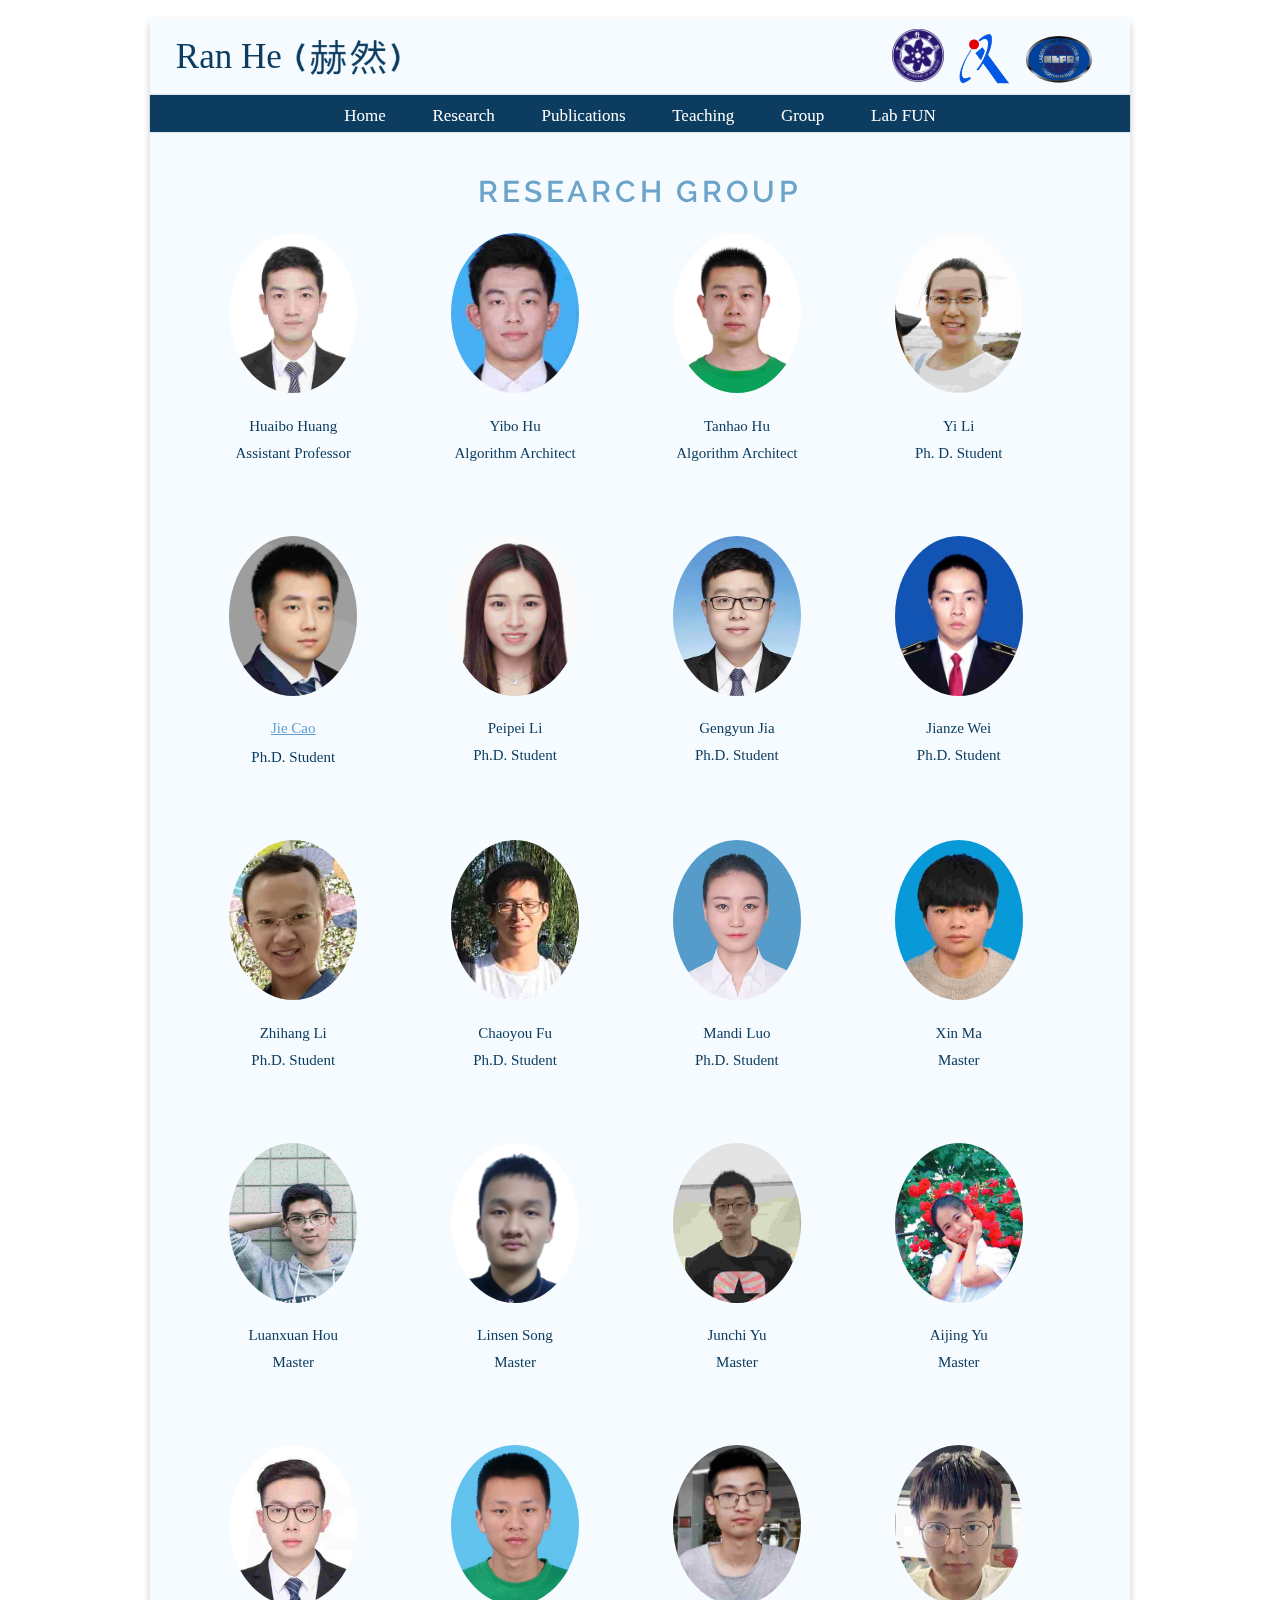
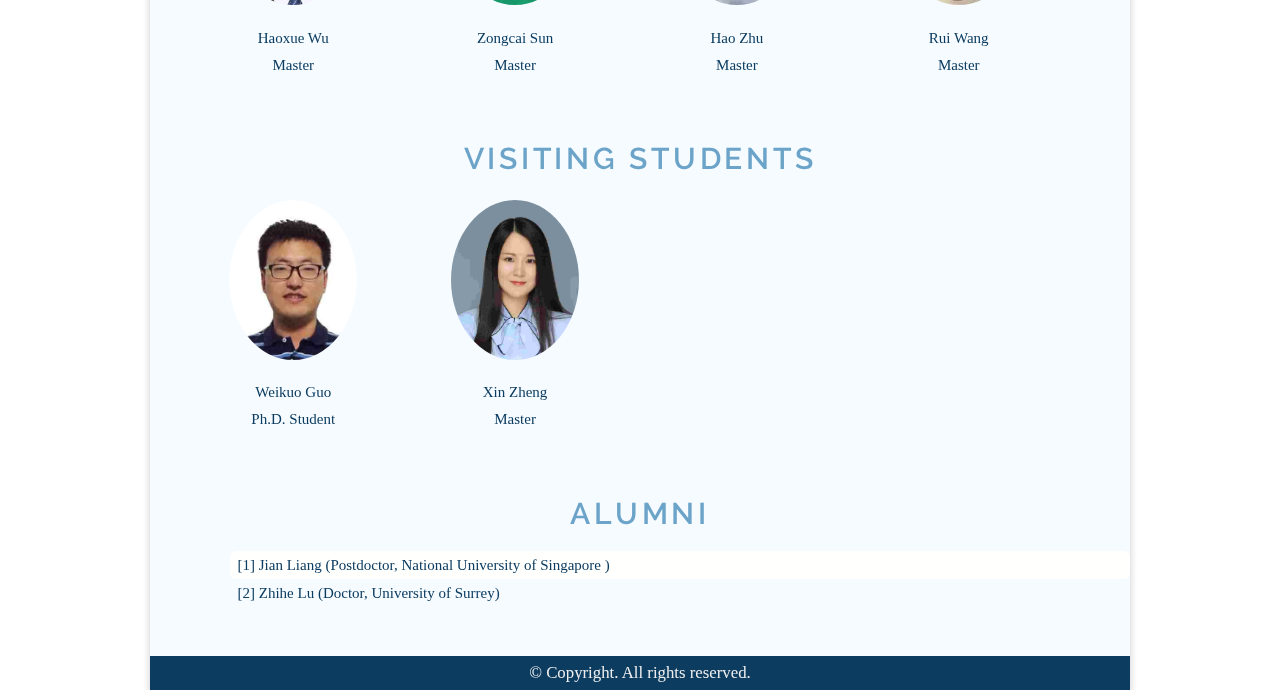
==== people.html @ 363ead8a "Add files via upload" ====
<!DOCTYPE HTML>
<!--
	Ion by TEMPLATED
	templated.co @templatedco
	Released for free under the Creative Commons Attribution 3.0 license (templated.co/license)
-->
<html>
	<head>
		<title>Left Sidebar - Ion by TEMPLATED</title>
		<meta http-equiv="content-type" content="text/html; charset=utf-8" />
		<meta name="description" content="" />
		<meta name="keywords" content="" />
		<!--[if lte IE 8]><script src="js/html5shiv.js"></script><![endif]-->
		<script src="js/jquery.min.js"></script>
		<script src="js/skel.min.js"></script>
		<script src="js/skel-layers.min.js"></script>
		<script src="js/init.js"></script>
		<noscript>
			<link rel="stylesheet" href="css/skel.css" />
			<link rel="stylesheet" href="css/style.css" />
			<link rel="stylesheet" href="css/style-xlarge.css" />
		</noscript>
	</head>
<body class="w3-content w3-light-grey" style="width: 980px; margin-right: auto;margin-left: auto; min-width: 50px ">
	<div class="w3-card-8 w3-white w3-margin-left w3-margin-right" style="background: #f5fbff; box-shadow: 0 4px 8px 0 rgba(0,0,0,0.2);">
		<header class="w3-container w3-margin-top" style="padding-left:35px;padding-right:35px">
			<div class="row">
		    	<p style=" color: #0c3c60;margin-top: 10px; font-size:35px; margin: 10px 0 10px -50px">Ran He</p>
		    	<img src="images/hr.png"  alt="pic" style="height: 45px; margin-top: 15px; padding-left: 10px;" />
		    	<div class="w3-right" style="float: right;">
		    		<img src="images/yuan.png"  alt="pic" style="height: 55px; margin-top: 10px; padding-left: 10px;" />
		    		<img src="images/casia.png"  alt="pic" style="height: 50px; margin-top: 10px; padding-left: 10px" />
		    		<img src="images/nlpr.png"class="alignright "  alt="pic" style="height: 50px; margin-top: 10px; padding-left: 10px" />
		    	</div>
			</div>
		</header>

		<ul  style="background: #0c3c60; cursor: default; height:2em; left:0;line-height:2em;top: 0;width: 100%;z-index: 10000;
	        box-shadow: 0 0 0.1em 0 rgba(0, 0, 0, 0.25); list-style: none; display: inline-block; vertical-align: middle;  justify-content: center; display: flex;
	        ">
	        <div class="row" style="margin-left: 0">
	        	<li style="padding-left: 0"><a id="navText" href="index.html"  >Home</a></li>
				<li><a id="navText"href="research.html" >Research</a></li>
				<li><a id="navText"href="publication.html">Publications</a></li>
				<li><a id="navText"href="teaching.html">Teaching</a></li>
				<li><a id="navText" href="people.html">Group</a></li>
				<li><a id="navText"href="labfun.html">Lab FUN</a></li>
	        </div>
		</ul>

		<!-- Main -->
		<section id="main" class="wrapper style1">
			<div class="column" style="max-width: 850px;  margin-right: auto;margin-left: auto">
				<div class="column" style=" margin-right: auto;margin-left: auto">
					<h1 style="font-weight: 1000; font-size:30px; text-align: center; color:#6ca3c9; margin-top: 3%;
				" >Research Group</h1>
					<div class="box" style="background-color: #f5fbff; border-width:0px; margin-left: auto; margin-right: auto; padding: 1em 1em">
						<div class="row" style=" display: flex; text-align: center;margin-left: -4em; margin-right: auto;">
						<div class="column" style=" float: left; width: 25%;" >
							<a class="image" ><img src="images/profilePhoto/huanghuaibo.jpg" alt="" style="border-radius: 50%;width:128px;height:160px" /></a>
							<p style=" font-size: 15px; margin:10px 0 0 0">Huaibo Huang</p>
							<p style=" margin-top: 3px; font-size: 15px">Assistant Professor</p>
						</div>
						<div class="column" style=" float: left; width: 25%;" >
							<a class="image" ><img src="images/profilePhoto/huyibo.jpg" alt="" style="border-radius: 50%;width:128px;height:160px" /></a>
							<p style=" font-size: 15px; margin:10px 0 0 0">Yibo Hu</p>
							<p style=" margin-top: 3px; font-size: 15px">Algorithm Architect</p>
						</div>
						<div class="column" style=" float: left; width: 25%;" >
							<a class="image" ><img src="images/profilePhoto/hutanhao.jpg" alt="" style="border-radius: 50%;width:128px;height:160px" /></a>
							<p style=" font-size: 15px; margin:10px 0 0 0">Tanhao Hu</p>
							<p style=" margin-top: 3px; font-size: 15px">Algorithm Architect</p>
						</div>
						<div class="column" style=" float: left; width: 25%;" >
							<a class="image" ><img src="images/profilePhoto/liyi.jpg" alt="" style="border-radius: 50%;width:128px;height:160px" /></a>
							<p style=" font-size: 15px; margin:10px 0 0 0">Yi Li</p>
							<p style=" margin-top: 3px; font-size: 15px">Ph. D. Student</p>
						</div>
					</div>
					</div>
				</div>

				<div class="column" style=" margin-right: auto;margin-left: auto">
					<div class="box" style="background-color: #f5fbff; border-width:0px; margin-left: auto; margin-right: auto; padding: 1em 1em">
						<div class="row" style=" display: flex; text-align: center;margin-left: -4em; margin-right: auto;">
						<div class="column" style=" float: left; width: 25%;" >
							<a class="image" ><img src="images/profilePhoto/caojie.jpg" alt="" style="border-radius: 50%;width:128px;height:160px" /></a>
							<div class="column" style="margin-top: 5px">
								<a style=" font-size: 15px; margin-top: 10px; color: #629DD1;
								font-family: FuturaH;
									font-weight: 500;" href="https://ttxsjie.github.io/">Jie Cao</a>
							<p style=" margin-top:0px; font-size: 15px">Ph.D. Student</p>
							</div>
							
						</div>
						<div class="column" style=" float: left; width: 25%;" >
							<a class="image" ><img src="images/profilePhoto/lipeipei.jpg" alt="" style="border-radius: 50%;width:128px;height:160px" /></a>
							<p style=" font-size: 15px; margin:10px 0 0 0">Peipei Li</p>
							<p style=" margin-top: 3px; font-size: 15px">Ph.D. Student</p>
						</div>
						<div class="column" style=" float: left; width: 25%;" >
							<a class="image" ><img src="images/profilePhoto/jiagengyun.jpg" alt="" style="border-radius: 50%;width:128px;height:160px" /></a>
							<p style=" font-size: 15px; margin:10px 0 0 0">Gengyun Jia</p>
							<p style=" margin-top: 3px; font-size: 15px">Ph.D. Student</p>
						</div>
						<div class="column" style=" float: left; width: 25%;" >
							<a class="image" ><img src="images/profilePhoto/weijianze.jpg" alt="" style="border-radius: 50%;width:128px;height:160px" /></a>
							<p style=" font-size: 15px; margin:10px 0 0 0">Jianze Wei</p>
							<p style=" margin-top: 3px; font-size: 15px">Ph.D. Student</p>
						</div>
					</div>
					</div>
				</div>

				<div class="column" style=" margin-right: auto;margin-left: auto">
					<div class="box" style="background-color: #f5fbff; border-width:0px; margin-left: auto; margin-right: auto; padding: 1em 1em">
						<div class="row" style=" display: flex; text-align: center;margin-left: -4em; margin-right: auto;">
						<div class="column" style=" float: left; width: 25%;" >
							<a class="image" ><img src="images/profilePhoto/lizhihang.jpg" alt="" style="border-radius: 50%;width:128px;height:160px" /></a>
							<p style=" font-size: 15px; margin:10px 0 0 0">Zhihang Li</p>
							<p style=" margin-top: 3px; font-size: 15px">Ph.D. Student</p>
						</div>
						<div class="column" style=" float: left; width: 25%;" >
							<a class="image" ><img src="images/profilePhoto/fuchaoyou.jpg" alt="" style="border-radius: 50%;width:128px;height:160px" /></a>
							<p style=" font-size: 15px; margin:10px 0 0 0">Chaoyou Fu</p>
							<p style=" margin-top: 3px; font-size: 15px">Ph.D. Student</p>
						</div>
						<!-- <div class="column" style=" float: left; width: 25%;" >
							<a class="image" ><img src="images/profilePhoto/guoweikuo.jpg" alt="" style="border-radius: 50%;width:128px;height:160px" /></a>
							<p style=" font-size: 15px; margin:10px 0 0 0">Weikuo Guo</p>
							<p style=" margin-top: 3px; font-size: 15px">Ph.D. Student</p>
						</div> -->
						<div class="column" style=" float: left; width: 25%;" >
							<a class="image" ><img src="images/profilePhoto/lmd.jpg" alt="" style="border-radius: 50%;width:128px;height:160px" /></a>
							<p style=" font-size: 15px; margin:10px 0 0 0">Mandi Luo</p>
							<p style=" margin-top: 3px; font-size: 15px">Ph.D. Student</p>
						</div>
						<div class="column" style=" float: left; width: 25%;" >
							<a class="image" ><img src="images/profilePhoto/maxin.jpg" alt="" style="border-radius: 50%;width:128px;height:160px" /></a>
							<p style=" font-size: 15px; margin:10px 0 0 0">Xin Ma</p>
							<p style=" margin-top: 3px; font-size: 15px">Master</p>
						</div>
					</div>
					</div>
				</div>

				<div class="column" style=" margin-right: auto;margin-left: auto">
					<div class="box" style="background-color: #f5fbff; border-width:0px; margin-left: auto; margin-right: auto; padding: 1em 1em">
						<div class="row" style=" display: flex; text-align: center;margin-left: -4em; margin-right: auto;">
						
						<div class="column" style=" float: left; width: 25%;" >
							<a class="image" ><img src="images/profilePhoto/hou2.jpg" alt="" style="border-radius: 50%;width:128px;height:160px" /></a>
							<p style=" font-size: 15px; margin:10px 0 0 0">Luanxuan Hou</p>
							<p style=" margin-top: 3px; font-size: 15px">Master</p>
						</div>
						<div class="column" style=" float: left; width: 25%;" >
							<a class="image" ><img src="images/profilePhoto/songlinsen.png" alt="" style="border-radius: 50%;width:128px;height:160px" /></a>
							<p style=" font-size: 15px; margin:10px 0 0 0">Linsen Song</p>
							<p style=" margin-top: 3px; font-size: 15px">Master</p>
						</div>
						<div class="column" style=" float: left; width: 25%;" >
							<a class="image" ><img src="images/profilePhoto/yujunchi.jpg" alt="" style="border-radius: 50%;width:128px;height:160px" /></a>
							<p style=" font-size: 15px; margin:10px 0 0 0">Junchi Yu</p>
							<p style=" margin-top: 3px; font-size: 15px">Master</p>
						</div>
						<div class="column" style=" float: left; width: 25%;" >
							<a class="image" ><img src="images/profilePhoto/yu3.jpg" alt="" style="border-radius: 50%;width:128px;height:160px" /></a>
							<p style=" font-size: 15px; margin:10px 0 0 0">Aijing Yu</p>
							<p style=" margin-top: 3px; font-size: 15px">Master</p>
						</div>
						
					</div>
					</div>
				</div>

				<div class="column" style=" margin-right: auto;margin-left: auto">
					<div class="box" style="background-color: #f5fbff; border-width:0px; margin-left: auto; margin-right: auto; padding: 1em 1em">
						<div class="row" style=" display: flex; text-align: center;margin-left: -4em; margin-right: auto;">
						
						<div class="column" style=" float: left; width: 25%;" >
							<a class="image" ><img src="images/profilePhoto/wuhaoxue.jpg" alt="" style="border-radius: 50%;width:128px;height:160px" /></a>
							<p style=" font-size: 15px; margin:10px 0 0 0">Haoxue Wu</p>
							<p style=" margin-top: 3px; font-size: 15px">Master</p>
						</div>
						<div class="column" style=" float: left; width: 25%;" >
							<a class="image" ><img src="images/profilePhoto/sunzongcai.jpg" alt="" style="border-radius: 50%;width:128px;height:160px" /></a>
							<p style=" font-size: 15px; margin:10px 0 0 0">Zongcai Sun</p>
							<p style=" margin-top: 3px; font-size: 15px">Master</p>
						</div>
						<!-- <div class="column" style=" float: left; width: 25%;" >
							<a class="image" ><img src="images/profilePhoto/zhengxin.jpg" alt="" style="border-radius: 50%;width:128px;height:160px" /></a>
							<p style=" font-size: 15px; margin:10px 0 0 0">Xin Zheng</p>
							<p style=" margin-top: 3px; font-size: 15px">Master</p>
						</div> -->
						<div class="column" style=" float: left; width: 25%;" >
							<a class="image" ><img src="images/profilePhoto/zhuhao.jpg" alt="" style="border-radius: 50%;width:128px;height:160px" /></a>
							<p style=" font-size: 15px; margin:10px 0 0 0">Hao Zhu</p>
							<p style=" margin-top: 3px; font-size: 15px">Master</p>
						</div>
						<div class="column" style=" float: left; width: 25%;" >
							<a class="image" ><img src="images/profilePhoto/wangrui.jpg" alt="" style="border-radius: 50%;width:128px;height:160px" /></a>
							<p style=" font-size: 15px; margin:10px 0 0 0">Rui Wang</p>
							<p style=" margin-top: 3px; font-size: 15px">Master</p>
						</div>
					</div>
					</div>
				</div>

				<h1 style="font-weight: 1000; font-size:30px; text-align: center; color:#6ca3c9; margin-top: 3%;
				" >Visiting Students
				</h1>
				<div class="column" style=" margin-right: auto;margin-left: auto;">
					<div class="box" style="background-color: #f5fbff; border-width:0px; margin-left: auto; margin-right: auto; padding: 1em 1em;">
						<div class="row" style=" display: flex; text-align: center;margin-left: -4em; margin-right: auto;">
						<div class="column" style=" float: center; width: 25%;" >
							<a class="image" ><img src="images/profilePhoto/guoweikuo.jpg" alt="" style="border-radius: 50%;width:128px;height:160px" /></a>
							<p style=" font-size: 15px; margin:10px 0 0 0">Weikuo Guo</p>
							<p style=" margin-top: 3px; font-size: 15px">Ph.D. Student</p>
						</div>
						<div class="column" style=" float: center; width: 25%;" >
							<a class="image" ><img src="images/profilePhoto/zhengxin.jpg" alt="" style="border-radius: 50%;width:128px;height:160px" /></a>
							<p style=" font-size: 15px; margin:10px 0 0 0">Xin Zheng</p>
							<p style=" margin-top: 3px; font-size: 15px">Master</p>
						</div>
						
						
					</div>
					</div>
				</div>

				<h1 style="font-weight: 1000; font-size:30px; text-align: center; color:#6ca3c9; margin-top: 3%;
				" >Alumni</h1>
				<ul style="list-style-type:none; color: #0c3c60; margin-left:auto; margin-right: auto; width: 930px; font-size: 15px; line-height:1.5; padding: 1em 1em" >
					<li id="publication"  class="box" align="justify" style="padding: 0.2em 0.5em; font-size: 15px" >[1] Jian Liang (Postdoctor, National University of Singapore )</li>
					<li id="publication2" class="box" align="justify" style="padding: 0.2em 0.5em; font-size: 15px" >[2] Zhihe Lu (Doctor, University of Surrey)</li>
				</ul>

			</div>
			

			
		</section>
			

		<!-- Footer -->
			<footer id="footer">
					<ul class="copyright">
						<li>&copy; Copyright. All rights reserved.</li>
<!-- 						<li>Design: <a href="http://templated.co">TEMPLATED</a></li>
						<li>Images: <a href="http://unsplash.com">Unsplash</a></li> -->
					</ul>
				
			</footer>
			</div>
	</body>
</html>
---- css/skel.css ----
/* Resets (http://meyerweb.com/eric/tools/css/reset/ | v2.0 | 20110126 | License: none (public domain)) */

	html,body,div,span,applet,object,iframe,h1,h2,h3,h4,h5,h6,p,blockquote,pre,a,abbr,acronym,address,big,cite,code,del,dfn,em,img,ins,kbd,q,s,samp,small,strike,strong,sub,sup,tt,var,b,u,i,center,dl,dt,dd,ol,ul,li,fieldset,form,label,legend,table,caption,tbody,tfoot,thead,tr,th,td,article,aside,canvas,details,embed,figure,figcaption,footer,header,hgroup,menu,nav,output,ruby,section,summary,time,mark,audio,video{margin:0;padding:0;border:0;font-size:100%;font:inherit;vertical-align:baseline;}article,aside,details,figcaption,figure,footer,header,hgroup,menu,nav,section{display:block;}body{line-height:1;}ol,ul{list-style:none;}blockquote,q{quotes:none;}blockquote:before,blockquote:after,q:before,q:after{content:'';content:none;}table{border-collapse:collapse;border-spacing:0;}body{-webkit-text-size-adjust:none}

/* Box Model */

	*, *:before, *:after {
		-moz-box-sizing: border-box;
		-webkit-box-sizing: border-box;
		box-sizing: border-box;
	}

/* Container */

	body {
		/* min-width: (containers) */
		min-width: 500px;
	}

	.container {
		margin-left: auto;
		margin-right: auto;
		
		/* width: (containers) */
		width: 980px;
	}

	/* Modifiers */
	
		.container.small {
			/* width: (containers) * 0.75; */
			width: 700px;
		}

		.container.big {
			width: 100%;

			/* max-width: (containers) * 1.25; */
			max-width: 980px;

			/* min-width: (containers); */
			min-width: 980px;
		}

/* Grid */

	.\31 2u { width: 100% }
	.\31 1u { width: 91.6666666667% }
	.\31 0u { width: 83.3333333333% }
	.\39 u { width: 75% }
	.\38 u { width: 66.6666666667% }
	.\37 u { width: 58.3333333333% }
	.\36 u { width: 50% }
	.\35 u { width: 41.6666666667% }
	.\34 u { width: 33.3333333333% }
	.\33 u { width: 25% }
	.\32 u { width: 16.6666666667% }
	.\31 u { width: 8.3333333333% }
	.\-11u { margin-left: 91.6666666667% }
	.\-10u { margin-left: 83.3333333333% }
	.\-9u { margin-left: 75% }
	.\-8u { margin-left: 66.6666666667% }
	.\-7u { margin-left: 58.3333333333% }
	.\-6u { margin-left: 50% }
	.\-5u { margin-left: 41.6666666667% }
	.\-4u { margin-left: 33.3333333333% }
	.\-3u { margin-left: 25% }
	.\-2u { margin-left: 16.6666666667% }
	.\-1u { margin-left: 8.3333333333% }

	/* Rows */

		.row > * {
			float: left;
		}

		.row:after {
			content: '';
			display: block;
			clear: both;
			height: 0;
		}

		.row:first-child > * {
			padding-top: 0 !important;
		}

		.row.uniform > * > :first-child {
			margin-top: 0;
		}

		.row.uniform > * > :last-child {
			margin-bottom: 0;
		}

		/* Normal */

			.row > * {
				/* padding-left: (gutters.vertical) */
				padding-left: 4em;
			}

			.row + .row > * {
				/* padding: (gutters.horizontal) 0 0 (gutters.vertical) */
				padding: 0 0 0 4em;
			}

			.row {
				/* margin-left: -(gutters.vertical) */
				margin-left: -4em;
			}

			.row + .row.uniform > * {
				/* padding: (gutters.vertical) 0 0 (gutters.vertical) */
				padding: 4em 0 0 4em;
			}

		/* Flush */

			.row.flush > * {
				padding-left: 0;
			}

			.row + .row.flush > * {
				padding: 0;
			}

			.row.flush {
				margin-left: 0;
			}

			.row + .row.uniform.flush > * {
				padding: 0;
			}

		/* Quarter */

			.row.quarter > * {
				/* padding-left: (gutters.vertical * 0.25) */
				padding-left: 1em;
			}

			.row + .row.quarter > * {
				/* padding: (gutters.horizontal * 0.25) 0 0 (gutters.vertical * 0.25) */
				padding: 0 0 0 1em;
			}

			.row.quarter {
				/* margin-left: -(gutters.vertical * 0.25) */
				margin-left: -1em;
			}

			.row + .row.uniform.quarter > * {
				/* padding: (gutters.vertical * 0.25) 0 0 (gutters.vertical * 0.25) */
				padding: 1em 0 0 1em;
			}

		/* Half */

			.row.half > * {
				/* padding-left: (gutters.vertical * 0.5) */
				padding-left: 2em;
			}

			.row + .row.half > * {
				/* padding: (gutters.horizontal * 0.5) 0 0 (gutters.vertical * 0.5) */
				padding: 0 0 0 2em;
			}

			.row.half {
				/* margin-left: -(gutters.vertical * 0.5) */
				margin-left: -2em;
			}

			.row + .row.uniform.half > * {
				/* padding: (gutters.vertical * 0.5) 0 0 (gutters.vertical * 0.5) */
				padding: 2em 0 0 2em;
			}

		/* One and (a) Half */

			.row.oneandhalf > * {
				/* padding-left: (gutters.vertical * 1.5) */
				padding-left: 6em;
			}

			.row + .row.oneandhalf > * {
				/* padding: (gutters.horizontal * 1.5) 0 0 (gutters.vertical * 1.5) */
				padding: 0 0 0 6em;
			}

			.row.oneandhalf {
				/* margin-left: -(gutters.vertical * 1.5) */
				margin-left: -6em;
			}

			.row + .row.uniform.oneandhalf > * {
				/* padding: (gutters.vertical * 1.5) 0 0 (gutters.vertical * 1.5) */
				padding: 6em 0 0 6em;
			}

		/* Double */

			.row.double > * {
				/* padding-left: (gutters.vertical * 2) */
				padding-left: 8em;
			}

			.row + .row.double > * {
				/* padding: (gutters.horizontal * 2) 0 0 (gutters.vertical * 2) */
				padding: 0 0 0 8em;
			}

			.row.double {
				/* margin-left: -(gutters.vertical * 2) */
				margin-left: -8em;
			}

			.row + .row.uniform.double > * {
				/* padding: (gutters.vertical * 2) 0 0 (gutters.vertical * 2) */
				padding: 8em 0 0 8em;
			}
---- css/style.css ----
@charset "UTF-8";
@import url(font-awesome.min.css);
@import url("http://fonts.googleapis.com/css?family=Roboto:500,300");
@font-face{
    font-family: 'Futura';
    src : url('../fonts/Futura LT Book.ttf');
}
@font-face{
    font-family: 'FuturaCondenB';
    src : url('../fonts/Futura LT Condensed Bold.ttf');
}
@font-face{
    font-family: 'FuturaH';
    src : url('../fonts/Futura LT Heavy.ttf');
}
@font-face{
    font-family: 'RalwaySB';
    src : url('../fonts/Raleway-SemiBold.ttf');
}
/*
	Ion by TEMPLATED
	templated.co @templatedco
	Released for free under the Creative Commons Attribution 3.0 license (templated.co/license)
*/

/* Basic */
 #navText{

 	color:#ffffff; 
 	text-decoration: none; 
 	font-weight: 400; 
 	vertical-align: middle; 
 	padding-left: 0; 
 	font-size: 17px
 }
	body {
		background: #fff;
	}

	body, input, select, textarea {
		color: #555f66;
		font-family: "Roboto", Helvetica, sans-serif;
		font-size: 14pt;
		font-weight: 300;
		line-height: 1.75em;
	}

	a {
		color: #629DD1;
		text-decoration: underline;
	}

		a:hover {
			text-decoration: none;
		}

	strong, b {
		color: #666f77;
		font-weight: 500;
	}

	em, i {
		font-style: italic;
	}

	p {
		color: #0c3c60;
		margin: 0 0 1em 0;
		font-family: FuturaH;
		font-weight: 500;
		line-height: 160%;
	
	}

	h1, h2, h3, h4, h5, h6 {
		color: #0c3c60;
		font-weight: 500;
		line-height: 1em;
		margin: 0 0 0em 0;
		text-transform: uppercase;
		letter-spacing: 0.125em;
		font-family: FuturaH;
	}

		h1 a, h2 a, h3 a, h4 a, h5 a, h6 a {
			color: inherit;
			text-decoration: none;
			
		}

	h1{
		font-size: 1.5em;
		line-height: 1.5em;
		font-family: RalwaySB
	}

	h2 {
		font-size: 20px;
		line-height: 1.5em;
		font-family: RalwaySB
	}

	h3 {
		font-size: 0.8em;
		line-height: 1.0em;
		font-weight: 600
	}

	h4 {
		font-size: 1em;
		line-height: 1.5em;
	}

	h5 {
		font-size: 0.8em;
		line-height: 1.5em;
	}

	h6 {
		font-size: 0.7em;
		line-height: 1.5em;
	}

	sub {
		font-size: 15px;
		line-height: 0%;
		position: relative;
		font-family: FuturaH;
		top: 0.5em;
		color:#0c3c60;
		font-weight: 500
	}

	sup {
		font-size: 0.8em;
		position: relative;
		top: -0.5em;
	}

	hr {
		border: 0;
		border-bottom: solid 1px rgba(144, 144, 144, 0.25);
		margin: 3em 0;
	}

		hr.major {
			margin: 2em 0 5em 0;
		}


	blockquote {
		border-left: solid 4px rgba(144, 144, 144, 0.25);
		font-style: italic;
		margin: 0 0 2em 0;
		padding: 0.5em 0 0.5em 2em;
	}

	code {
		background: rgba(144, 144, 144, 0.075);
		border-radius: 6px;
		border: solid 1px rgba(144, 144, 144, 0.25);
		font-family: "Courier New", monospace;
		font-size: 0.9em;
		margin: 0 0.25em;
		padding: 0.25em 0.65em;
	}

	pre {
		-webkit-overflow-scrolling: touch;
		font-family: "Courier New", monospace;
		font-size: 0.9em;
		margin: 0 0 2em 0;
		overflow-x: auto;
	}

		pre code {
			display: block;
			line-height: 1.75em;
			padding: 1em 1.5em;
		}

	.align-left {
		text-align: left;
	}

	.align-center {
		text-align: center;
	}

	.align-right {
		text-align: right;
	}

/* Section/Article */
	#publication{
		background-color: #fffffe;
		border-width:0px; 	
		margin-bottom: 0em; 
		padding: 1em 1em; 
		font-family: FuturaH; 
		font-size: 0.9em; 
		font-weight: 500;
	}

	#publication2{
		background-color: #f5fbff;
		border-width:0px; 	
		margin-bottom: 0em; 
		padding: 1em 1em; 
		font-family: FuturaH; 
		font-size: 0.9em; 
		font-weight: 500;
	}

	section.special, article.special {
		text-align: center;
	}

	header p {
		color: #bbb;
		position: relative;
		margin: 0 0 1.5em 0;
	}

	header h2 + p {
		font-size: 1.25em;
		margin-top: -1em;
		line-height: 1.5em;
	}

	header h3 + p {
		font-size: 1.1em;
		margin-top: -0.85em;
		line-height: 1.5em;
	}

	header h4 + p,
	header h5 + p,
	header h6 + p {
		font-size: 0.9em;
		margin-top: -0.75em;
		line-height: 1.5em;
	}

	header.major {
		text-align: center;
		margin: 0 0 4em 0;
	}

		header.major h2 {
			font-size: 2em;
		}

		header.major h2 + p {
			font-size: 1.5em;
			margin: -1em 0 2em 0;
		}

/* Form */

	form {
		margin: 0 0 2em 0;
	}

	label {
		color: #666f77;
		display: block;
		font-size: 0.9em;
		font-weight: 500;
		margin: 0 0 1em 0;
	}

	input[type="text"],
	input[type="password"],
	input[type="email"],
	select,
	textarea {
		-moz-appearance: none;
		-webkit-appearance: none;
		-o-appearance: none;
		-ms-appearance: none;
		appearance: none;
		background: rgba(144, 144, 144, 0.075);
		border-radius: 6px;
		border: none;
		border: solid 1px rgba(144, 144, 144, 0.25);
		color: inherit;
		display: block;
		outline: 0;
		padding: 0 1em;
		text-decoration: none;
		width: 100%;
	}

		input[type="text"]:invalid,
		input[type="password"]:invalid,
		input[type="email"]:invalid,
		select:invalid,
		textarea:invalid {
			box-shadow: none;
		}

		input[type="text"]:focus,
		input[type="password"]:focus,
		input[type="email"]:focus,
		select:focus,
		textarea:focus {
			border-color: #629DD1;
			box-shadow: 0 0 0 1px #629DD1;
		}

	.select-wrapper {
		text-decoration: none;
		display: block;
		position: relative;
	}

		.select-wrapper:before {
			content: "";
			-moz-osx-font-smoothing: grayscale;
			-webkit-font-smoothing: antialiased;
			font-family: FontAwesome;
			font-style: normal;
			font-weight: normal;
			text-transform: none !important;
		}

		.select-wrapper:before {
			color: rgba(144, 144, 144, 0.25);
			display: block;
			height: 2.75em;
			line-height: 2.75em;
			pointer-events: none;
			position: absolute;
			right: 0;
			text-align: center;
			top: 0;
			width: 2.75em;
		}

		.select-wrapper select::-ms-expand {
			display: none;
		}

	input[type="text"],
	input[type="password"],
	input[type="email"],
	select {
		height: 2.75em;
	}

	textarea {
		padding: 0.75em 1em;
	}

	input[type="checkbox"],
	input[type="radio"] {
		-moz-appearance: none;
		-webkit-appearance: none;
		-o-appearance: none;
		-ms-appearance: none;
		appearance: none;
		display: block;
		float: left;
		margin-right: -2em;
		opacity: 0;
		width: 1em;
		z-index: -1;
	}

		input[type="checkbox"] + label,
		input[type="radio"] + label {
			text-decoration: none;
			color: #555f66;
			cursor: pointer;
			display: inline-block;
			font-size: 1em;
			font-weight: 300;
			padding-left: 2.4em;
			padding-right: 0.75em;
			position: relative;
		}

			input[type="checkbox"] + label:before,
			input[type="radio"] + label:before {
				-moz-osx-font-smoothing: grayscale;
				-webkit-font-smoothing: antialiased;
				font-family: FontAwesome;
				font-style: normal;
				font-weight: normal;
				text-transform: none !important;
			}

			input[type="checkbox"] + label:before,
			input[type="radio"] + label:before {
				background: rgba(144, 144, 144, 0.075);
				border-radius: 6px;
				border: solid 1px rgba(144, 144, 144, 0.25);
				content: '';
				display: inline-block;
				height: 1.65em;
				left: 0;
				line-height: 1.58125em;
				position: absolute;
				text-align: center;
				top: 0;
				width: 1.65em;
			}

		input[type="checkbox"]:checked + label:before,
		input[type="radio"]:checked + label:before {
			background: #192024;
			border-color: #192024;
			color: #ffffff;
			content: '\f00c';
		}

		input[type="checkbox"]:focus + label:before,
		input[type="radio"]:focus + label:before {
			border-color: #629DD1;
			box-shadow: 0 0 0 1px #629DD1;
		}

	input[type="checkbox"] + label:before {
		border-radius: 6px;
	}

	input[type="radio"] + label:before {
		border-radius: 100%;
	}

	::-webkit-input-placeholder {
		color: #bbb !important;
		opacity: 1.0;
	}

	:-moz-placeholder {
		color: #bbb !important;
		opacity: 1.0;
	}

	::-moz-placeholder {
		color: #bbb !important;
		opacity: 1.0;
	}

	:-ms-input-placeholder {
		color: #bbb !important;
		opacity: 1.0;
	}

	.formerize-placeholder {
		color: #bbb !important;
		opacity: 1.0;
	}

/* Box */

	.box {
		border-radius: 6px;
		border: solid 1px rgba(144, 144, 144, 0.25);
		margin-bottom: 1em;
		padding: 1em 1em;
	}

		.box > :last-child,
		.box > :last-child > :last-child,
		.box > :last-child > :last-child > :last-child {
			margin-bottom: 0;
		}

		.box.alt {
			border: 0;
			border-radius: 0;
			padding: 0;
		}

/* Icon */

	.icon {
		text-decoration: none;
		border-bottom: none;
		position: relative;
	}

		.icon:before {
			-moz-osx-font-smoothing: grayscale;
			-webkit-font-smoothing: antialiased;
			font-family: FontAwesome;
			font-style: normal;
			font-weight: normal;
			text-transform: none !important;
		}

		.icon > .label {
			display: none;
		}

		.icon.major {
			display: inline-block;
			margin: 0 0 1.25em 0;
			color: #ffffff;
			background: #629DD1;
			width: 3em;
			height: 3em;
			font-size: 2em;
			text-align: center;
			line-height: 3em;
			border-radius: 100%;
			box-shadow: 0 0 0 10px #fff, 0 0 0 11px rgba(144, 144, 144, 0.25);
		}

/* Image */

	.image {
		border-radius: 6px;
		border: 0;
		display: inline-block;
		position: relative;
	}

		.image img {
			border-radius: 6px;
			display: block;
		}

		.image.left {
			float: left;
			padding: 0 1.5em 1em 0;
			top: 0.25em;
		}

		.image.right {
			float: right;
			padding: 0 0 1em 1.5em;
			top: 0.25em;
		}

		.image.fit {
			display: block;
			margin: 0 0 2em 0;
			width: 100%;
		}

			.image.fit img {
				display: block;
				width: 100%;
			}

/* List */

	ol {
		list-style: decimal;
		margin: 0 0 2em 0;
		padding-left: 1.25em;
	}

		ol li {
			padding-left: 0.25em;
		}

	ul {
		list-style: disc;
		margin: 0 0 2em 0;
		padding-left: 0em;
	}

		ul li {
			padding-left: 0.5em;
			font-family: FuturaH;

		}

		ul.alt {
			list-style: none;
			padding-left: 0;
		}

			ul.alt li {
				border-top: solid 1px rgba(144, 144, 144, 0.25);
				padding: 0.5em 0;
			}

				ul.alt li:first-child {
					border-top: 0;
					padding-top: 0;
				}

		ul.icons {
			cursor: default;
			list-style: none;
			padding-left: 0;
		}

			ul.icons li {
				display: inline-block;
				padding: 0 1.25em 0 0;
			}

				ul.icons li:last-child {
					padding-right: 0;
				}

				ul.icons li .icon:before {
					font-size: 1.5em;
				}

		ul.actions {
			cursor: default;
			list-style: none;
			padding-left: 0;
		}

			ul.actions li {
				display: inline-block;
				padding: 0 1em 0 0;
				vertical-align: middle;
			}

				ul.actions li:last-child {
					padding-right: 0;
				}

			ul.actions.small li {
				padding: 0 0.5em 0 0;
			}

			ul.actions.vertical li {
				display: block;
				padding: 1em 0 0 0;
			}

				ul.actions.vertical li:first-child {
					padding-top: 0;
				}

				ul.actions.vertical li > * {
					margin-bottom: 0;
				}

			ul.actions.vertical.small li {
				padding: 0.5em 0 0 0;
			}

				ul.actions.vertical.small li:first-child {
					padding-top: 0;
				}

			ul.actions.fit {
				display: table;
				margin-left: -1em;
				padding: 0;
				table-layout: fixed;
				width: calc(100% + 1em);
			}

				ul.actions.fit li {
					display: table-cell;
					padding: 0 0 0 1em;
				}

					ul.actions.fit li > * {
						margin-bottom: 0;
					}

				ul.actions.fit.small {
					margin-left: -0.5em;
					width: calc(100% + 0.5em);
				}

					ul.actions.fit.small li {
						padding: 0 0 0 0.5em;
					}

	dl {
		margin: 0 0 2em 0;
	}

/* Table */

	.table-wrapper {
		-webkit-overflow-scrolling: touch;
		overflow-x: auto;
	}

	table {
		margin: 0 0 2em 0;
		width: 100%;
	}

		table tbody tr {
			border: solid 1px rgba(144, 144, 144, 0.25);
			border-left: 0;
			border-right: 0;
		}

			table tbody tr:nth-child(2n + 1) {
				background-color: rgba(144, 144, 144, 0.075);
			}

		table td {
			padding: 0.75em 0.75em;
		}

		table th {
			color: #666f77;
			font-size: 0.9em;
			font-weight: 500;
			padding: 0 0.75em 0.75em 0.75em;
			text-align: left;
		}

		table thead {
			border-bottom: solid 2px rgba(144, 144, 144, 0.25);
		}

		table tfoot {
			border-top: solid 2px rgba(144, 144, 144, 0.25);
		}

		table.alt {
			border-collapse: separate;
		}

			table.alt tbody tr td {
				border: solid 1px rgba(144, 144, 144, 0.25);
				border-left-width: 0;
				border-top-width: 0;
			}

				table.alt tbody tr td:first-child {
					border-left-width: 1px;
				}

			table.alt tbody tr:first-child td {
				border-top-width: 1px;
			}

			table.alt thead {
				border-bottom: 0;
			}

			table.alt tfoot {
				border-top: 0;
			}

/* Button */

	input[type="submit"],
	input[type="reset"],
	input[type="button"],
	.button {
		-moz-appearance: none;
		-webkit-appearance: none;
		-o-appearance: none;
		-ms-appearance: none;
		appearance: none;
		-moz-transition: background-color 0.2s ease-in-out, color 0.2s ease-in-out;
		-webkit-transition: background-color 0.2s ease-in-out, color 0.2s ease-in-out;
		-o-transition: background-color 0.2s ease-in-out, color 0.2s ease-in-out;
		-ms-transition: background-color 0.2s ease-in-out, color 0.2s ease-in-out;
		transition: background-color 0.2s ease-in-out, color 0.2s ease-in-out;
		background-color: #192024;
		border-radius: 6px;
		border: 0;
		color: #ffffff !important;
		cursor: pointer;
		display: inline-block;
		font-weight: 300;
		text-transform: uppercase;
		letter-spacing: 0.125em;
		font-size: 0.9em;
		height: 2.85em;
		line-height: 2.85em;
		padding: 0 1.75em;
		text-align: center;
		text-decoration: none;
		white-space: nowrap;
		text-indent: 0.25em;
	}

		input[type="submit"]:hover,
		input[type="reset"]:hover,
		input[type="button"]:hover,
		.button:hover {
			background-color: #232d33;
		}

		input[type="submit"]:active,
		input[type="reset"]:active,
		input[type="button"]:active,
		.button:active {
			background-color: #0f1315;
		}

		input[type="submit"].icon,
		input[type="reset"].icon,
		input[type="button"].icon,
		.button.icon {
			padding-left: 1.35em;
		}

			input[type="submit"].icon:before,
			input[type="reset"].icon:before,
			input[type="button"].icon:before,
			.button.icon:before {
				margin-right: 0.5em;
			}

		input[type="submit"].fit,
		input[type="reset"].fit,
		input[type="button"].fit,
		.button.fit {
			display: block;
			margin: 0 0 1em 0;
			width: 100%;
		}

		input[type="submit"].small,
		input[type="reset"].small,
		input[type="button"].small,
		.button.small {
			font-size: 0.7em;
		}

		input[type="submit"].big,
		input[type="reset"].big,
		input[type="button"].big,
		.button.big {
			font-size: 1.2em;
			height: 2.65em;
			line-height: 2.65em;
		}

		input[type="submit"].alt,
		input[type="reset"].alt,
		input[type="button"].alt,
		.button.alt {
			background-color: transparent;
			border-color: rgb(12,60,96);
			box-shadow: inset 0 0 0 1px rgba(144, 144, 144, 0.25);
			color: rgb(12,60,96) !important;
		}

			input[type="submit"].alt:hover,
			input[type="reset"].alt:hover,
			input[type="button"].alt:hover,
			.button.alt:hover {
				background-color: rgba(144, 144, 144, 0.075);
			}

			input[type="submit"].alt:active,
			input[type="reset"].alt:active,
			input[type="button"].alt:active,
			.button.alt:active {
				background-color: rgba(144, 144, 144, 0.2);
			}

			input[type="submit"].alt.icon:before,
			input[type="reset"].alt.icon:before,
			input[type="button"].alt.icon:before,
			.button.alt.icon:before {
				color: #bbb;
			}

		input[type="submit"].special,
		input[type="reset"].special,
		input[type="button"].special,
		.button.special {
			background-color: #629DD1;
			color: #ffffff !important;
		}

			input[type="submit"].special:hover,
			input[type="reset"].special:hover,
			input[type="button"].special:hover,
			.button.special:hover {
				background-color: #76a9d7;
			}

			input[type="submit"].special:active,
			input[type="reset"].special:active,
			input[type="button"].special:active,
			.button.special:active {
				background-color: #4e91cb;
			}

		input[type="submit"].disabled, input[type="submit"]:disabled,
		input[type="reset"].disabled,
		input[type="reset"]:disabled,
		input[type="button"].disabled,
		input[type="button"]:disabled,
		.button.disabled,
		.button:disabled {
			background-color: #555f66 !important;
			box-shadow: inset 0 -0.15em 0 0 rgba(0, 0, 0, 0.15);
			color: #fff !important;
			cursor: default;
			opacity: 0.25;
		}

/* Wrapper */

	.wrapper {
		padding: 0em 0 0 0;
	}

		.wrapper.style1 {
			background: #f5fbff;
			color: #555f66;
		}

		.wrapper.style2 {
			background: #192024;
			color: #c5c7c8;
		}

			.wrapper.style2 h2, .wrapper.style2 h3, .wrapper.style2 h4, .wrapper.style2 h5, .wrapper.style2 h6 {
				color: #ffffff;
			}

			.wrapper.style2 header p {
				color: #a3a5a7;
			}

			.wrapper.style2 .button.alt {
				box-shadow: inset 0 0 0 1px rgba(144, 144, 144, 0.75);
				color: #ffffff !important;
			}

				.wrapper.style2 .button.alt:hover {
					background-color: rgba(144, 144, 144, 0.275);
				}

				.wrapper.style2 .button.alt:active {
					background-color: rgba(144, 144, 144, 0.4);
				}

				.wrapper.style2 .button.alt.icon:before {
					color: #a3a5a7;
				}

/* Header */

	#skel-layers-wrapper {
		padding-top: 1em;
	}

	#header {
		background: #0c3c60;
		color: #555f66;
		cursor: default;
		height: 3em;
		left: 0;
		line-height: 3em;
/*		position: fixed;
*/		top: 0;
		width: 100%;
		z-index: 10000;
		box-shadow: 0 0 0.1em 0 rgba(0, 0, 0, 0.25);
	}

		#header h1 {
			color: #FFFFFF;
			font-weight: 500;
			height: inherit;
			left: 1.25em;
			line-height: inherit;
			margin: 0;
			padding: 0;
			position: absolute;
			top: 0;
			margin-top: 1em
		}

			#header h1 a {
				font-size: 1.25em;
			}

		#header nav {
			height: 3em;
			line-height: inherit;
			position: absolute;
			right: 1.25em;
			top: 0;
/*			vertical-align: middle;
*/			background-color: #0c3c60;
			margin-top: 1em
		}

			#header nav > ul {
				list-style: none;
				margin: 0;
				padding-left: 0;
				background-color: #0c3c60;
			}

				#header nav > ul > li {
					border-radius: 6px;
					display: inline-block;
					margin-left: 2em;
					padding-left: 0;
					background-color: #0c3c60;
				}

					#header nav > ul > li a {
						-moz-transition: color 0.2s ease-in-out;
						-webkit-transition: color 0.2s ease-in-out;
						-o-transition: color 0.2s ease-in-out;
						-ms-transition: color 0.2s ease-in-out;
						transition: color 0.2s ease-in-out;
						color: #FFFFFF;
						display: inline-block;
						text-decoration: none;

					}

						#header nav > ul > li a:hover {
							color: #629DD1;
						}

					#header nav > ul > li:first-child {
						margin-left: 0;
					}

					#header nav > ul > li .button {
						height: 2.25em;
						line-height: 2.25em;
						margin-bottom: 0;
						padding: 0 1em;
						position: relative;
						top: -0.075em;
						vertical-align: middle;
					}

		#header .container {
			position: relative;
			background-color: #0c3c60;
		}

			#header .container h1 {
				left: 0;
				background-color: #0c3c60;
			}

			#header .container nav {
				right: 0;
				background-color: #0c3c60;
			}

/* Banner */

	#banner {
		background-color: #666666;
		background-image: url("../images/Supervising-AI-growth-1030x515.jpg");
		background-size: cover;
		background-position: center center;
		background-repeat: no-repeat;
		color: #d8d8d8;
		padding: 25em 0;
		text-align: center;
		position: relative;
		height: 200px
/*		 opacity: 0.5;
*/	}

		#banner:before {
			content: '';
			position: absolute;
			left: 0;
			top: 0;
			width: 100%;
			height: 100%;
			background: rgba(64, 72, 80, 0.25);
		}

		#banner .inner {
			position: relative;
			z-index: 1;
		}

			#banner .inner :last-child {
				margin-bottom: 0;
			}

		#banner h2, #banner h3, #banner h4, #banner h5, #banner h6 {
			color: #ffffff;
		}

		#banner .button.alt {
			box-shadow: inset 0 0 0 1px rgba(144, 144, 144, 0.75);
			color: #ffffff !important;
		}

			#banner .button.alt:hover {
				background-color: rgba(144, 144, 144, 0.275);
			}

			#banner .button.alt:active {
				background-color: rgba(144, 144, 144, 0.4);
			}

			#banner .button.alt.icon:before {
				color: #c1c1c1;
			}

		#banner .button {
			min-width: 12em;
		}

		#banner h2 {
			font-size: 3.5em;
			line-height: 1em;
			margin: 0 0 0.5em 0;
			padding: 0;
		}

		#banner p {
			font-size: 1.5em;
			margin-bottom: 2em;
		}

			#banner p a {
				color: #ffffff;
				text-decoration: none;
			}

/* Footer */

	#footer {
		background: #0c3c60;
		padding: 0em 0 0em 0;
	}

		#footer a {
			color: inherit;
		}

		#footer .copyright {
			color: #eee;
			font-size: 0.9em;
			margin: 2em 0 0 0;
			padding: 0;
			text-align: center;
		}

			#footer .copyright li {
				border-left: solid 1px rgba(144, 144, 144, 0.25);
				display: inline-block;
				list-style: none;
				margin-left: 1.5em;
				padding-left: 1.5em;
			}

				#footer .copyright li:first-child {
					border-left: 0;
					margin-left: 0;
					padding-left: 0;
				}

		#footer .icons a {
			color: #bbb;
		}
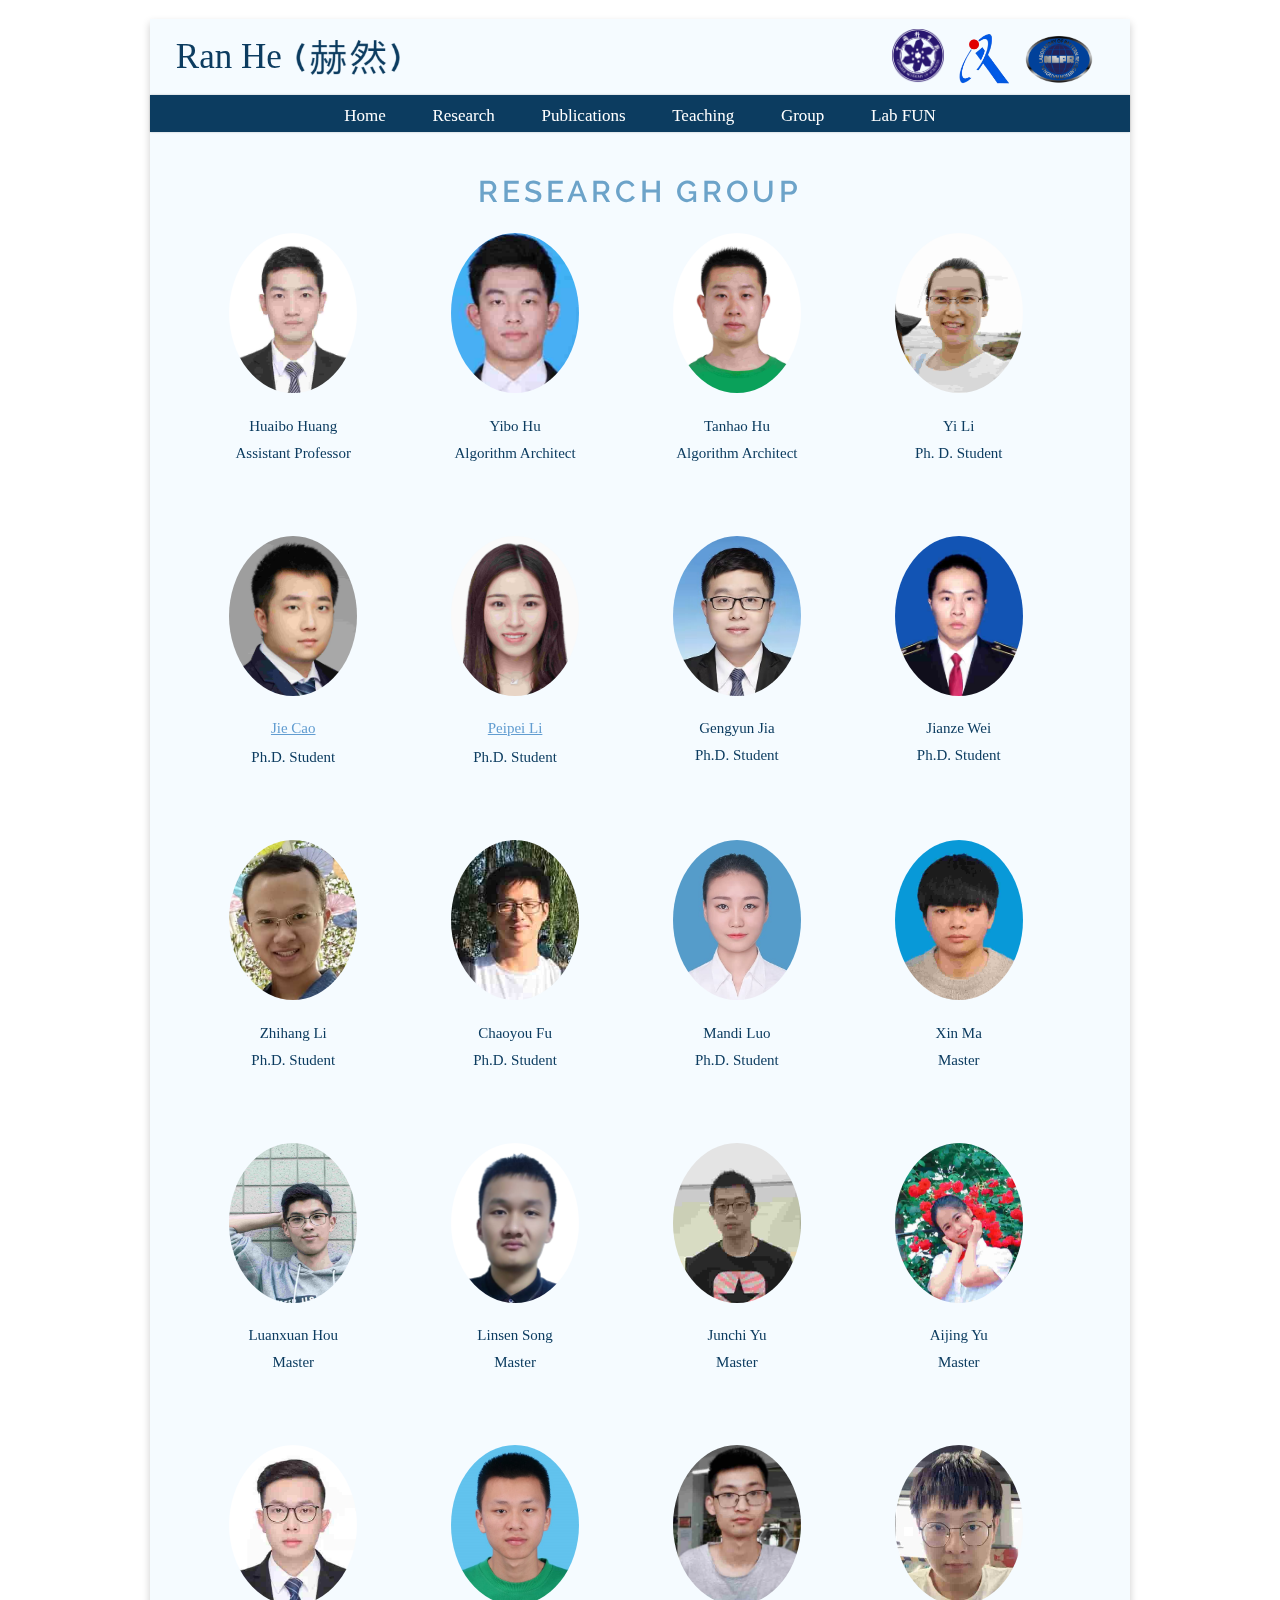
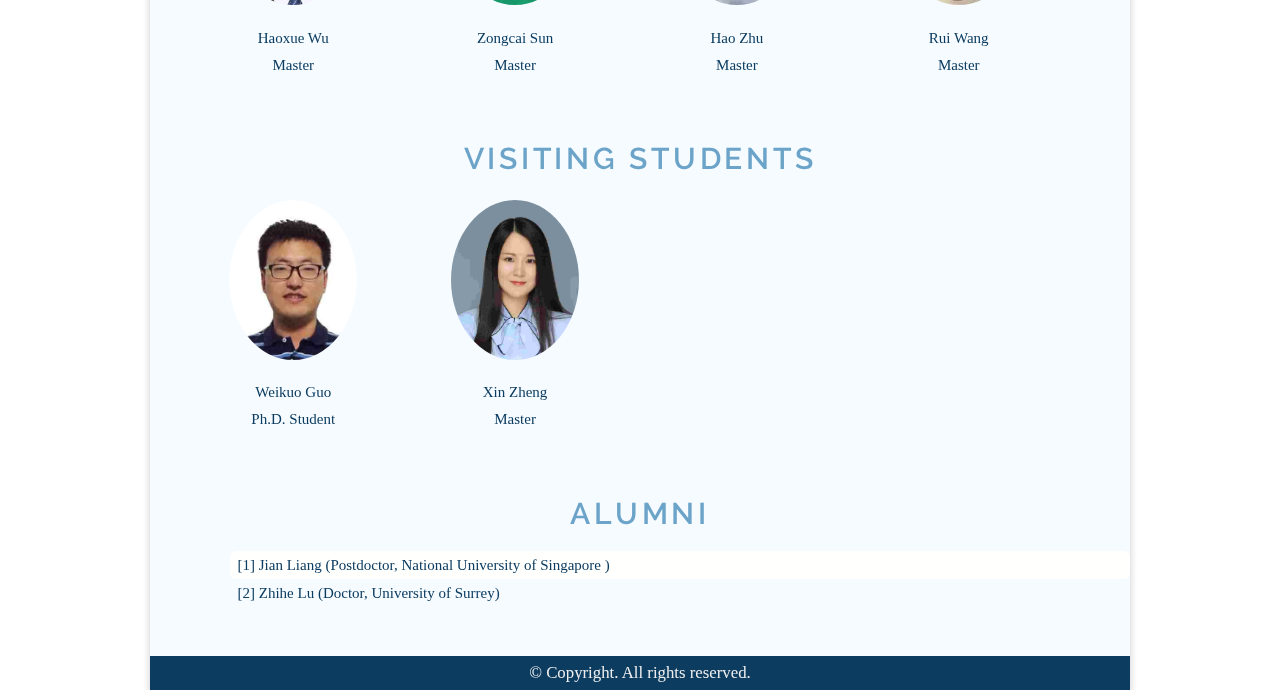
==== commit cb6cef88: "Update people.html" ====
--- a/people.html
+++ b/people.html
@@ -95,8 +95,13 @@
 						</div>
 						<div class="column" style=" float: left; width: 25%;" >
 							<a class="image" ><img src="images/profilePhoto/lipeipei.jpg" alt="" style="border-radius: 50%;width:128px;height:160px" /></a>
-							<p style=" font-size: 15px; margin:10px 0 0 0">Peipei Li</p>
-							<p style=" margin-top: 3px; font-size: 15px">Ph.D. Student</p>
+							<div class="column" style="margin-top: 5px">
+								<a style=" font-size: 15px; margin-top: 10px; color: #629DD1;
+								font-family: FuturaH;
+									font-weight: 500;" href="https://pp2li.github.io/peipeili/">Peipei Li</a>
+							<p style=" margin-top:0px; font-size: 15px">Ph.D. Student</p>
+							</div>
+							
 						</div>
 						<div class="column" style=" float: left; width: 25%;" >
 							<a class="image" ><img src="images/profilePhoto/jiagengyun.jpg" alt="" style="border-radius: 50%;width:128px;height:160px" /></a>
@@ -253,4 +258,4 @@
 			</footer>
 			</div>
 	</body>
-</html>+</html>
